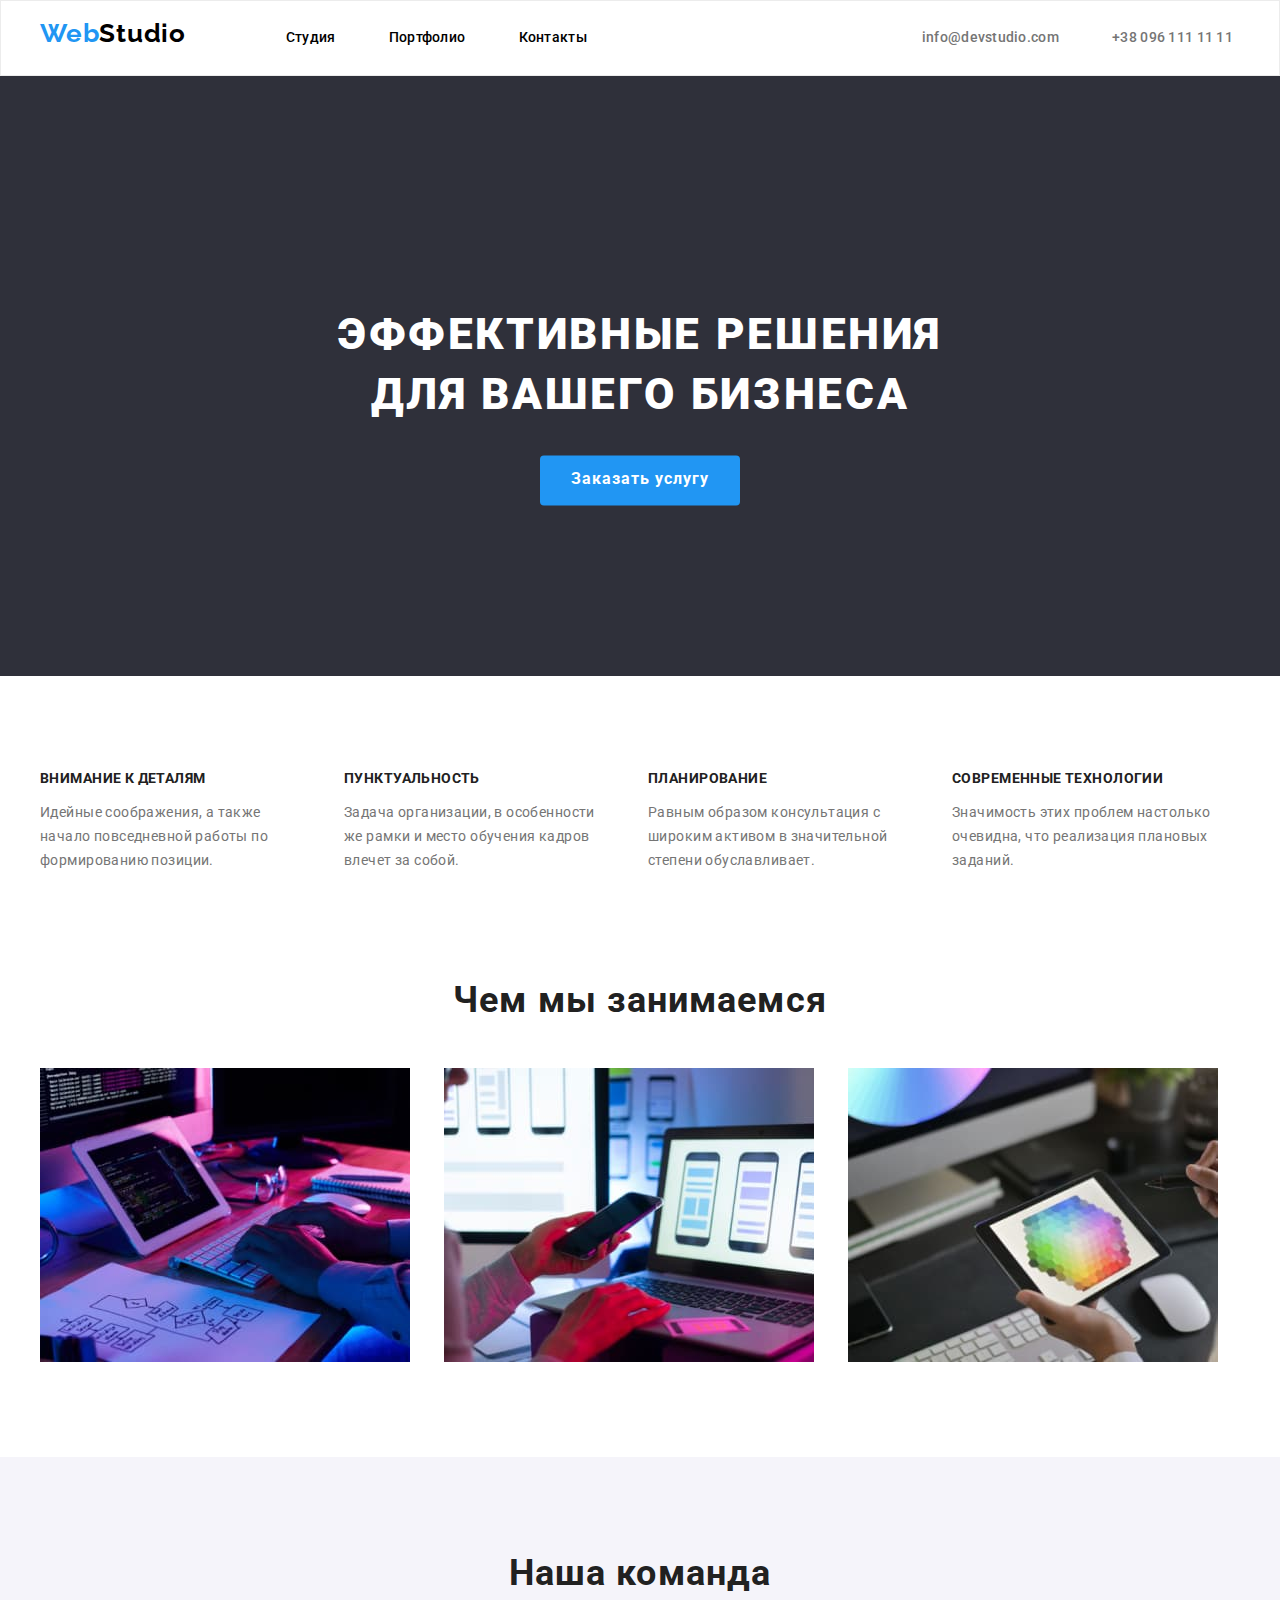
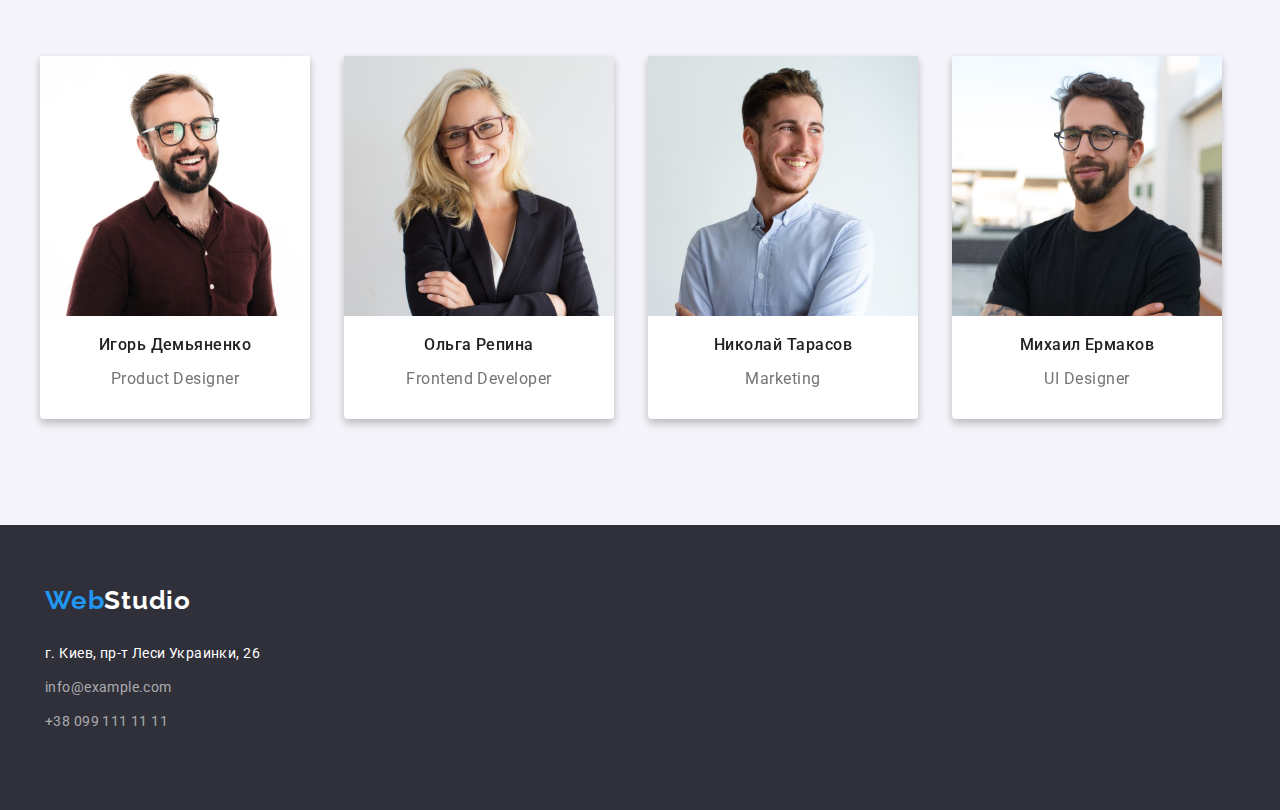
==== index.html @ 19eaef05 "Сторінки Головна і Портфоліо" ====
<!DOCTYPE html>
<html lang="ru">
<head>
    <meta charset="UTF-8">
    <meta http-equiv="X-UA-Compatible" content="IE=edge">
    <meta name="viewport" content="width=device-width, initial-scale=1.0">
    <title>WebStudio</title>
    <link rel="stylesheet" href="./css/styles.css">
    <link rel="preconnect" href="https://fonts.googleapis.com">
    <link rel="preconnect" href="https://fonts.gstatic.com" crossorigin>
    <link href="https://fonts.googleapis.com/css2?family=Raleway:wght@700&family=Roboto:wght@400;500;700;900&display=swap" rel="stylesheet">
</head>
<body>
    <header>
        <div class="header-container">
            <nav>
                <a class="logo" href="/">
                    <span class="logo-web">Web</span>Studio
                </a>
    
                <ul class="site-nav list">
                    <li class="header-list-item"><a class="link" href="./index.html">Студия</a></li>
                    <li class="header-list-item"><a class="link" href="./portfolio.html">Портфолио</a></li>
                    <li class="header-list-item"><a class="link" href="/">Контакты</a></li>
                </ul>
            </nav>
    
            <ul class="auth-nav list">
                <li class="header-list-item"><a class="link" href="mailto:info@devstudio.com">info@devstudio.com</a></li>
                <li class="header-list-item"><a class="link" href="tel:380961111111">+38 096 111 11 11</a></li>
            </ul>
        </div>

    </header>

    <main>
        <section class="hero">
            <div class="hero-container">
                <h1 class="hero-title">Эффективные решения для вашего бизнеса</h1>
                <button type="button" class="hero-button">Заказать услугу</button>
            </div>
        </section>

        <section class="benefits-section">
            <div class="container">
                <h2 class="section-title hidden">Преимущества</h2>
                <ul class="list">
                    <li class="list-item">
                        <h3 class="benefit-item">Внимание к деталям</h3>
                        <p class="benefit-text">Идейные соображения, а также начало повседневной работы по формированию позиции.</p>
                    </li>
                    <li class="list-item">
                        <h3 class="benefit-item">Пунктуальность</h3>
                        <p class="benefit-text">Задача организации, в особенности же рамки и место обучения кадров влечет за собой.</p>
                    </li>
                    <li class="list-item">
                        <h3 class="benefit-item">Планирование</h3>
                        <p class="benefit-text">Равным образом консультация с широким активом в значительной степени обуславливает.</p>
                    </li>
                    <li class="list-item">
                        <h3 class="benefit-item">Современные технологии</h3>
                        <p class="benefit-text">Значимость этих проблем настолько очевидна, что реализация плановых заданий.</p>
                    </li>
                </ul>

            </div>
        </section>

        <section class="activity-section">
            <div class="container">
                <h2 class="section-title">Чем мы занимаемся</h2>
    
                <ul class="list">
                    <li class="activity-item"><img src="./images/box_1.jpg" alt="Картинка 1" width="370"></li>
        
                    <li class="activity-item"><img src="./images/box_2.jpg" alt="Картинка 1" width="370"></li>
        
                    <li class="activity-item"><img src="./images/box_3.jpg" alt="Картинка 1" width="370"></li>
                </ul>
                
            </div>


        </section>

        <section class="team-section">
            <div class="container">
                <h2 class="section-title">Наша команда</h2>
    
                <ul class="list">
                    <li class="team-card">
                        <img src="./images/img_1.jpg" alt="Игорь Демьяненко" width="270">
                        <h3 class="team-member">Игорь Демьяненко</h3>
                        <p class="member-profession">Product Designer</p>
                    </li>
                    <li class="team-card">
                        <img src="./images/img_2.jpg" alt="Ольга Репина" width="270">
                        <h3 class="team-member">Ольга Репина</h3>
                        <p class="member-profession">Frontend Developer</p>
                    </li>
                    <li class="team-card">
                        <img src="./images/img_3.jpg" alt="Николай Тарасов" width="270">
                        <h3 class="team-member">Николай Тарасов</h3>
                        <p class="member-profession">Marketing</p>
                    </li>
                    <li class="team-card">
                        <img src="./images/img_4.jpg" alt="Михаил Ермаков" width="270">
                        <h3 class="team-member">Михаил Ермаков</h3>
                        <p class="member-profession">UI Designer</p>
                    </li>
                </ul>
                
            </div>

        </section>
    </main>

    <footer>
        <div class="container">

            <a class="logo" href="/">
                <span class="logo-web">Web</span>Studio
            </a>
    
            <address>
                <ul class="list">
                    <li class="address-item">г. Киев, пр-т Леси Украинки, 26</li>
                    <li class="address-item"><a class="link" href="mailto:info@example.com">info@example.com</a></li>
                    <li class="address-item"><a class="link" href="tel:380991111111">+38 099 111 11 11</a></li>
                </ul>
            </address>

        </div>
    </footer>
</body>
</html>
---- css/styles.css ----
body {
    font-family: 'Roboto', sans-serif;
    color: #212121;
    /* display: block; */
    margin: 0;
}

:root {
    --brand-color: #2196F3;
    --basic-text: #000;
    --main-text: #fff;
    --section-text: #212121;
    --additional-text: #757575;
    --team-section-background: #F5F4FA;
    --light-background: #fff;
    --dark-background: #2F303A;
    --address-link: rgba(255, 255, 255, 0.6);
    --header-border: #ECECEC;
    --font-weight-bold: bold;
    --additional-text-size: ;
}

/* header */

header {
    border: 1px var(--header-border);
    border-style: solid;
}

.header-container {
    width: 1200px;
    margin: 0 auto;
    padding: 15px;
}

nav {
    display: inline;
}

.logo {
    font-family: Raleway;
    font-weight: var(--font-weight-bold);
    font-size: 26px;
    line-height: 1.19;
    letter-spacing: 0.03em;
    color: var(--basic-text);
    text-decoration: none;
}

.logo-web {
    color: var(--brand-color);
}

.site-nav {
    margin-left: 43px;
    display: inline;
    font-weight: 500;
    font-size: 14px;
    line-height: 1.14;
    letter-spacing: 0.02em;
    color: var(--section-text);
}

.auth-nav {
    margin-left: 331px;
    font-weight: 500;
    font-size: 14px;
    line-height: 1.14;
    letter-spacing: 0.02em;
    display: inline;
}

.auth-nav .link {
    color: var(--additional-text);
}

.list {
    list-style: none;
    padding: 0;
    display: inline-block;
    font-style: normal;
}

.header-list-item {
    display: inline;
    margin-left: 50px;
}

.auth-nav > .header-list-item:first-child {
    margin-left: 0;
}

.link {
    color: var(--basic-text);
    text-decoration: none;
}

.link:hover, 
.link:focus {
    color: var(--brand-color);
    text-decoration: none;
}

/* header end */


/* hero section */

.hero {
    width: 100%;
    height: 600px;
    background-color: var(--dark-background);
    display: inline-block;
}

.hero-container {
    width: 700px;
    position: relative;
    top: 50%;
    left: 50%;
    margin-right: -50%;
    transform: translate(-50%, -50%);
    text-align: center;
}

.hero-title {
    font-weight: 900;
    font-size: 44px;
    line-height: 1.36;
    /* or 136% */
    text-align: center;
    letter-spacing: 0.06em;
    text-transform: uppercase;
    color: var(--main-text);
}

.hero-button {
    font-family: inherit;
    background-color: var(--brand-color);
    color: var(--main-text);
    width: 200px;
    height: 50px;
    font-weight: var(--font-weight-bold);
    font-size: 16px;
    line-height: 1.8;
    letter-spacing: 0.06em;
    border: none;
    border-radius: 4px;
    cursor: pointer;
}

.hero-button:hover,
.hero-button:focus {
    background-color: var(--light-background);
    color: var(--brand-color);
}

/* hero section end */


/* benefits */

.section-title {
    font-weight: var(--font-weight-bold);
    font-size: 36px;
    line-height: 1.2;
    text-align: center;
    letter-spacing: 0.03em;

    color: var(--section-text);
}

.hidden {
    display: none;
    font-size: 1px;
}

.container {
    width: 1200px;
    margin: 0 auto;
    padding: 15px;
}

.center {
    text-align: center;
}

.benefits-section {
    padding-top: 50px;
    margin: 0;
}

.list-item {
    display: inline-block;
    margin-left: 30px;
    width: 270px;
}

.list-item:first-child {
    margin-left: 0;
}

.benefit-item {
    display: block;
    font-weight: var(--font-weight-bold);
    font-size: 14px;
    line-height: 1.14;
    letter-spacing: 0.03em;
    text-transform: uppercase;
    color: var(--section-text);
}

.benefit-text {
    display: inline;
    font-size: 14px;
    line-height: 1.71;
    letter-spacing: 0.03em;
    color: var(--additional-text);
}

/* benefits end */


/* activity */

.activity-section {
    padding: 30px 0 60px 0;
}

.activity-item {
    display: inline-block;
    margin-left: 30px;
    width: 370px;
}

.activity-item:first-child {
    margin-left: 0;
}

/* activity end */


/* team section */

.team-section {
    background-color: var(--team-section-background);
    padding: 50px 0 60px 0;
}

.team-card {
    display: inline-block;
    margin: 15px;
    width: 270px;
    background-color: var(--light-background);
    border-radius: 4px;
    filter: drop-shadow(0px 4px 4px rgba(0, 0, 0, 0.25));
}

.team-card:first-child {
    margin-left: 0;
}

.team-member {
    font-weight: 500;
    font-size: 16px;
    line-height: 1.18;
    text-align: center;
    letter-spacing: 0.03em;
    color: var(--section-text);
}

.member-profession {
    font-size: 16px;
    line-height: 1.18;
    text-align: center;
    letter-spacing: 0.03em;
    color: var(--additional-text);
    margin-bottom: 30px;
}

/* team section end */


/* footer  */

footer {
    background-color: var(--dark-background);
    padding: 45px 30px;
}

footer .logo {
    color: var(--main-text);
}

.address-item {
    font-size: 14px;
    line-height: 1.71;
    letter-spacing: 0.03em;
    color: var(--main-text);
    padding-top: 10px;
}

.address-item .link {
    color: var(--address-link);
}

.address-item .link:hover, 
.address-item .link:focus {
    color: var(--brand-color);
    text-decoration: none;
}

/* footer end  */

/* portfolio page  */

.portfolio-button {
    font-family: inherit;
    background-color: var(--team-section-background);
    color: var(--section-text);
    font-weight: var(--font-weight-bold);
    font-size: 16px;
    line-height: 1.8;
    letter-spacing: 0.06em;
    padding: 6px 22px;
    border: none;
    border-radius: 4px;
    cursor: pointer;
}

.portfolio-button:hover,
.portfolio-button:focus {
    background-color: var(--brand-color);
    color: var(--main-text);
}

.filter-list {
    margin: 30px 0;
    padding: 0;
}

.filter {
    display: inline;
    text-align: center;
    margin: 4px;
}

.portfolio-container {
    width: 1200px;
    margin: 0 auto 147px auto;
    text-align: center;
}

.portfolio-card {
    display: inline-block;
    margin: 10px;
    width: 370px;
    height: 404px;
    background-color: var(--light-background);
    border: 1px solid #EEEEEE;
    border-style: solid;
    border-radius: 4px;
}

.portfolio-title {
    margin: 20px 24px 0 24px;
    font-weight: var(--font-weight-bold);
    font-size: 18px;
    line-height: 2;
    letter-spacing: 0.06em;
    color: var(--section-text);
}

.portfolio-short {
    margin: 0 24px;
    font-size: 16px;
    line-height: 1.87;
    letter-spacing: 0.03em;
    color: var(--additional-text);
}

/* portfolio end */
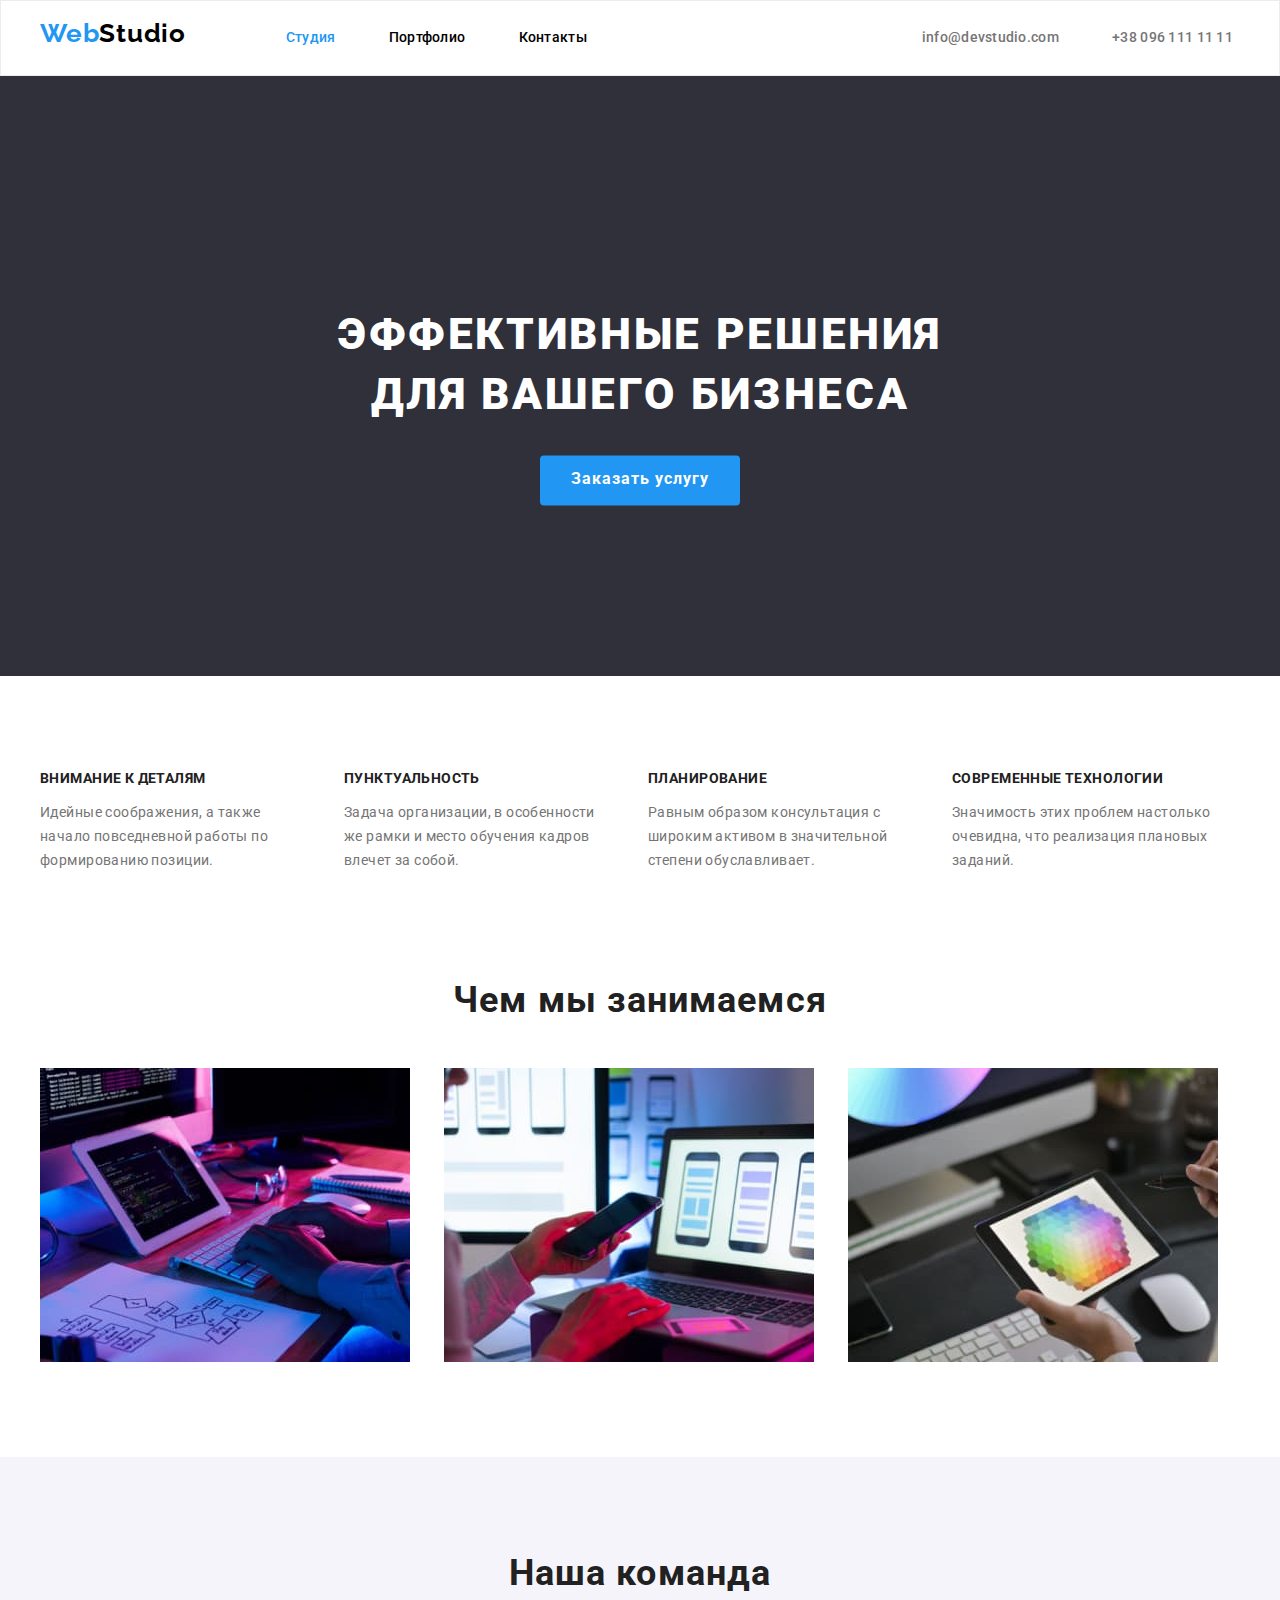
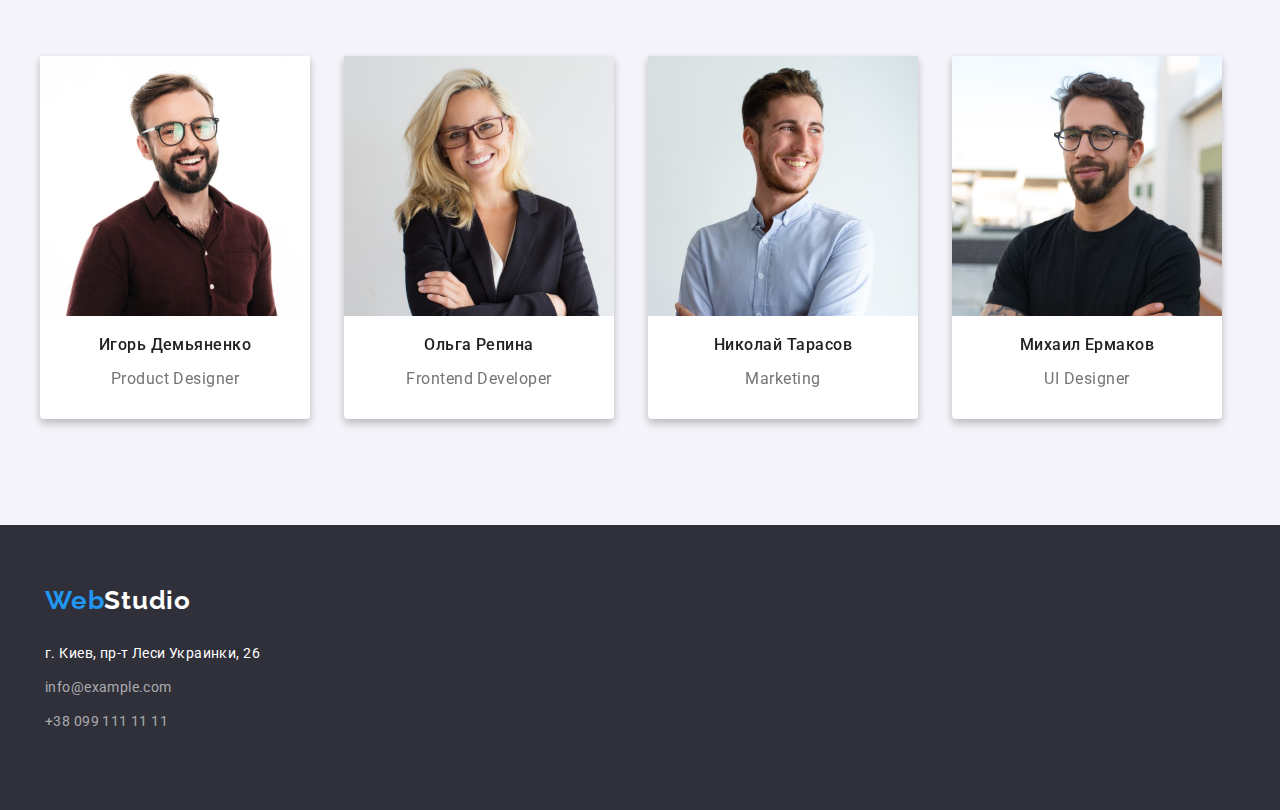
==== commit 7e35af50: "Додає стиль current для посилань" ====
--- a/index.html
+++ b/index.html
@@ -14,14 +14,14 @@
     <header>
         <div class="header-container">
             <nav>
-                <a class="logo" href="/">
+                <a class="logo" href="#">
                     <span class="logo-web">Web</span>Studio
                 </a>
     
                 <ul class="site-nav list">
-                    <li class="header-list-item"><a class="link" href="./index.html">Студия</a></li>
+                    <li class="header-list-item"><a class="link current" href="./index.html">Студия</a></li>
                     <li class="header-list-item"><a class="link" href="./portfolio.html">Портфолио</a></li>
-                    <li class="header-list-item"><a class="link" href="/">Контакты</a></li>
+                    <li class="header-list-item"><a class="link" href="#">Контакты</a></li>
                 </ul>
             </nav>
     
@@ -118,7 +118,7 @@
     <footer>
         <div class="container">
 
-            <a class="logo" href="/">
+            <a class="logo" href="#">
                 <span class="logo-web">Web</span>Studio
             </a>
     
--- a/css/styles.css
+++ b/css/styles.css
@@ -101,6 +101,10 @@
     text-decoration: none;
 }
 
+.current {
+    color: var(--brand-color);
+}
+
 /* header end */
 
 
@@ -379,4 +383,8 @@
     color: var(--additional-text);
 }
 
+.card-link {
+    text-decoration: none;
+}
+
 /* portfolio end */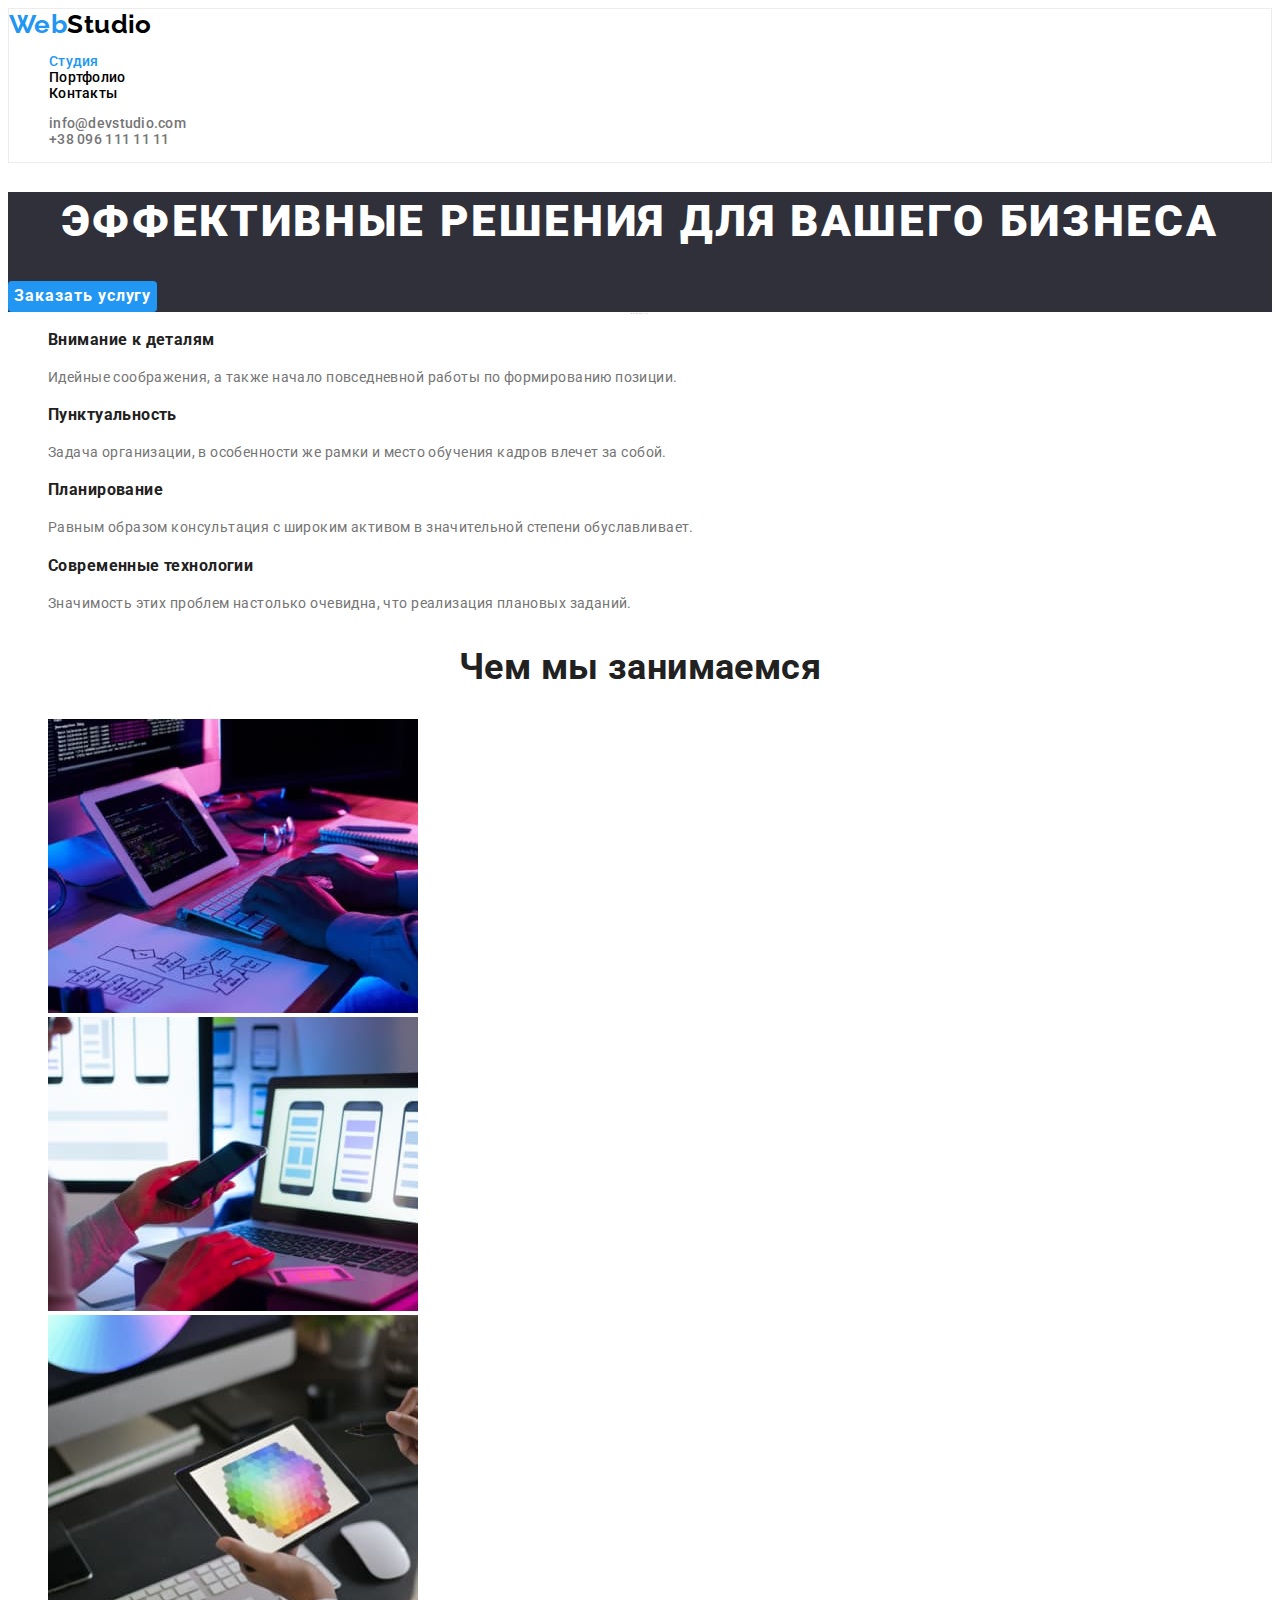
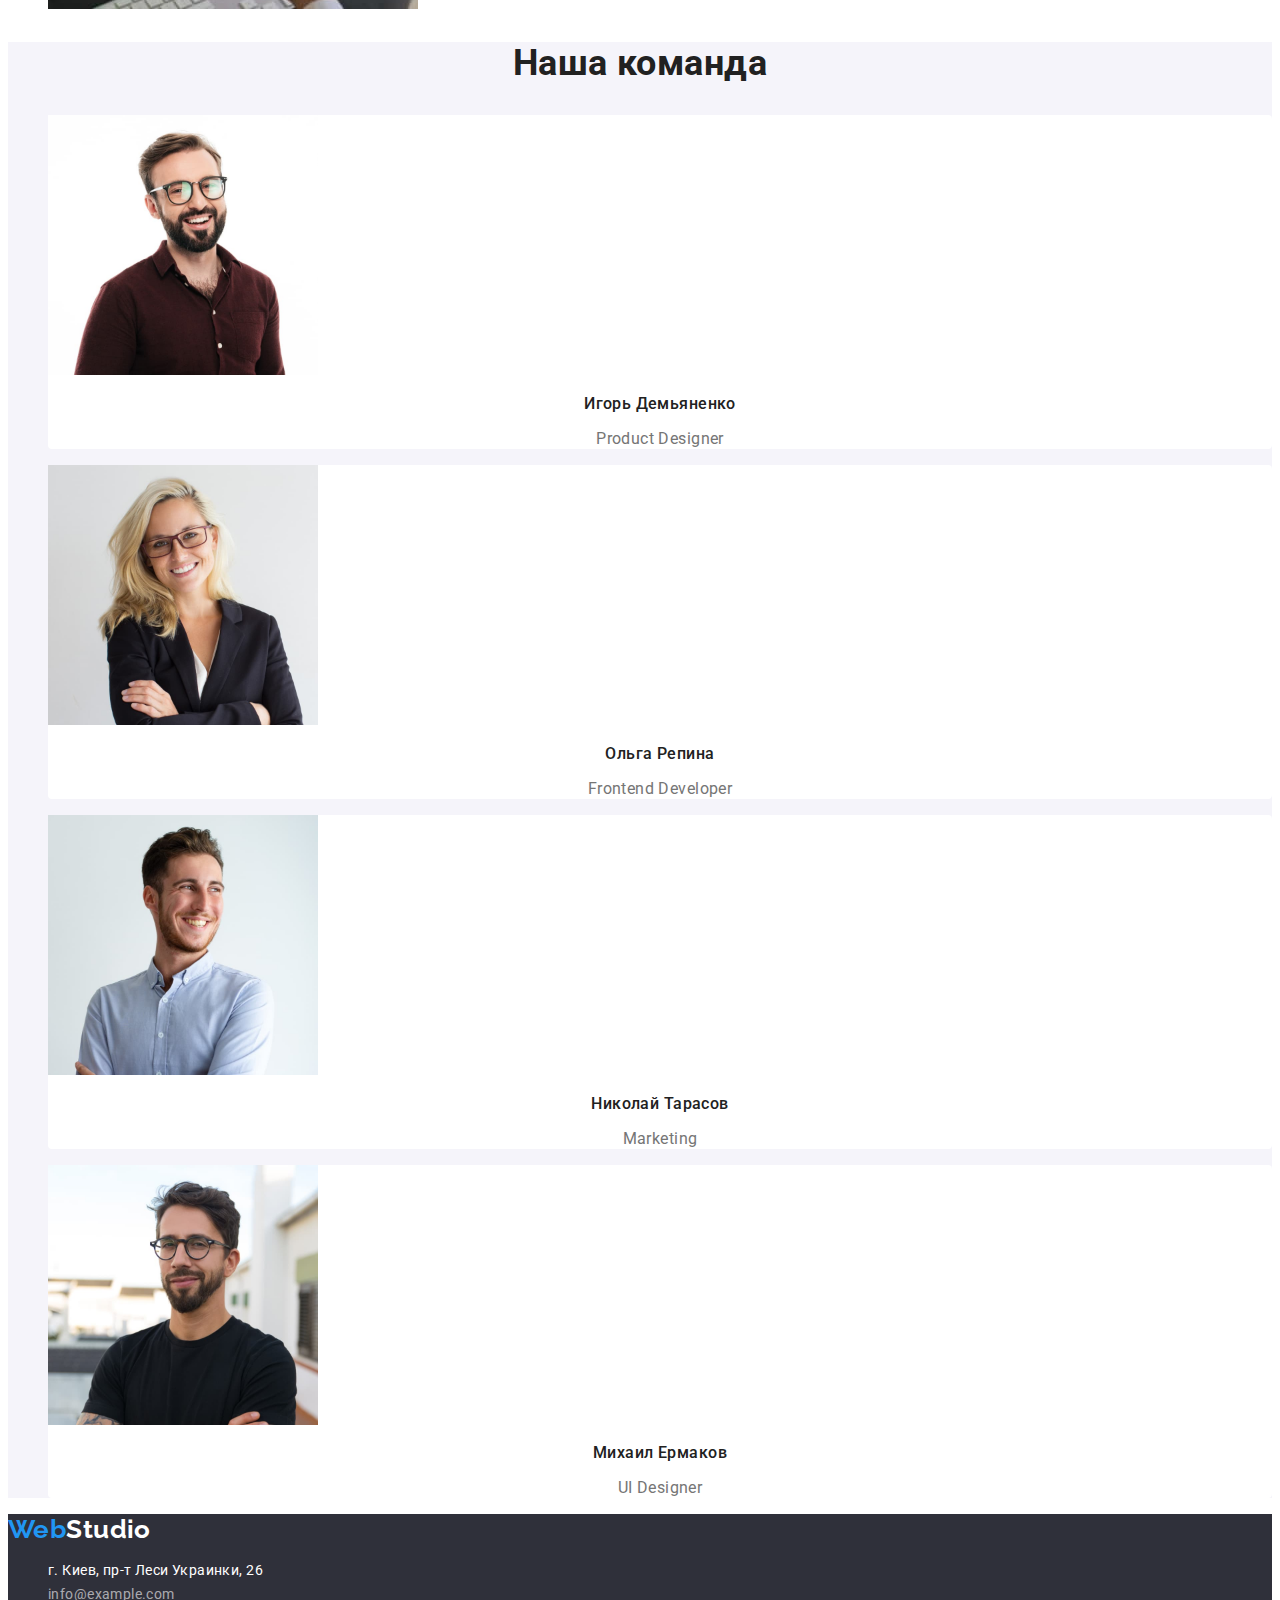
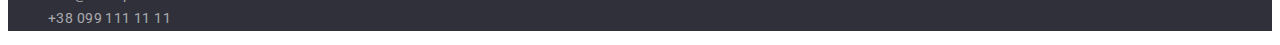
==== commit 6a6399b4: "видаляє зайві стилі" ====
--- a/index.html
+++ b/index.html
@@ -5,132 +5,121 @@
     <meta http-equiv="X-UA-Compatible" content="IE=edge">
     <meta name="viewport" content="width=device-width, initial-scale=1.0">
     <title>WebStudio</title>
-    <link rel="stylesheet" href="./css/styles.css">
     <link rel="preconnect" href="https://fonts.googleapis.com">
     <link rel="preconnect" href="https://fonts.gstatic.com" crossorigin>
     <link href="https://fonts.googleapis.com/css2?family=Raleway:wght@700&family=Roboto:wght@400;500;700;900&display=swap" rel="stylesheet">
+    <link rel="stylesheet" href="./css/styles.css">
 </head>
 <body>
-    <header>
-        <div class="header-container">
-            <nav>
-                <a class="logo" href="#">
-                    <span class="logo-web">Web</span>Studio
-                </a>
-    
-                <ul class="site-nav list">
-                    <li class="header-list-item"><a class="link current" href="./index.html">Студия</a></li>
-                    <li class="header-list-item"><a class="link" href="./portfolio.html">Портфолио</a></li>
-                    <li class="header-list-item"><a class="link" href="#">Контакты</a></li>
-                </ul>
-            </nav>
-    
-            <ul class="auth-nav list">
-                <li class="header-list-item"><a class="link" href="mailto:info@devstudio.com">info@devstudio.com</a></li>
-                <li class="header-list-item"><a class="link" href="tel:380961111111">+38 096 111 11 11</a></li>
+    <header class="header">
+
+        <nav>
+            <a class="logo" href="#">
+                <span class="logo-web">Web</span>Studio
+            </a>
+
+            <ul class="site-nav list">
+                <li><a class="link current" href="./index.html">Студия</a></li>
+                <li><a class="link" href="./portfolio.html">Портфолио</a></li>
+                <li><a class="link" href="#">Контакты</a></li>
             </ul>
-        </div>
+        </nav>
 
+        <ul class="auth-nav list">
+            <li><a class="link" href="mailto:info@devstudio.com">info@devstudio.com</a></li>
+            <li><a class="link" href="tel:380961111111">+38 096 111 11 11</a></li>
+        </ul>
+        
     </header>
 
     <main>
         <section class="hero">
-            <div class="hero-container">
-                <h1 class="hero-title">Эффективные решения для вашего бизнеса</h1>
-                <button type="button" class="hero-button">Заказать услугу</button>
-            </div>
+            <h1 class="hero-title">Эффективные решения для вашего бизнеса</h1>
+            <button type="button" class="hero-button">Заказать услугу</button>
         </section>
 
-        <section class="benefits-section">
-            <div class="container">
-                <h2 class="section-title hidden">Преимущества</h2>
-                <ul class="list">
-                    <li class="list-item">
-                        <h3 class="benefit-item">Внимание к деталям</h3>
-                        <p class="benefit-text">Идейные соображения, а также начало повседневной работы по формированию позиции.</p>
-                    </li>
-                    <li class="list-item">
-                        <h3 class="benefit-item">Пунктуальность</h3>
-                        <p class="benefit-text">Задача организации, в особенности же рамки и место обучения кадров влечет за собой.</p>
-                    </li>
-                    <li class="list-item">
-                        <h3 class="benefit-item">Планирование</h3>
-                        <p class="benefit-text">Равным образом консультация с широким активом в значительной степени обуславливает.</p>
-                    </li>
-                    <li class="list-item">
-                        <h3 class="benefit-item">Современные технологии</h3>
-                        <p class="benefit-text">Значимость этих проблем настолько очевидна, что реализация плановых заданий.</p>
-                    </li>
-                </ul>
-
-            </div>
-        </section>
-
-        <section class="activity-section">
-            <div class="container">
-                <h2 class="section-title">Чем мы занимаемся</h2>
-    
-                <ul class="list">
-                    <li class="activity-item"><img src="./images/box_1.jpg" alt="Картинка 1" width="370"></li>
-        
-                    <li class="activity-item"><img src="./images/box_2.jpg" alt="Картинка 1" width="370"></li>
-        
-                    <li class="activity-item"><img src="./images/box_3.jpg" alt="Картинка 1" width="370"></li>
-                </ul>
-                
-            </div>
-
+        <section>
+            
+            <h2 class="section-title hidden">Преимущества</h2>
+            <ul class="list">
+                <li>
+                    <h3>Внимание к деталям</h3>
+                    <p class="benefit-text">Идейные соображения, а также начало повседневной работы по формированию позиции.</p>
+                </li>
+                <li>
+                    <h3>Пунктуальность</h3>
+                    <p class="benefit-text">Задача организации, в особенности же рамки и место обучения кадров влечет за собой.</p>
+                </li>
+                <li>
+                    <h3>Планирование</h3>
+                    <p class="benefit-text">Равным образом консультация с широким активом в значительной степени обуславливает.</p>
+                </li>
+                <li>
+                    <h3>Современные технологии</h3>
+                    <p class="benefit-text">Значимость этих проблем настолько очевидна, что реализация плановых заданий.</p>
+                </li>
+            </ul>
 
         </section>
 
+        <section>
+            
+            <h2 class="section-title">Чем мы занимаемся</h2>
+
+            <ul class="list">
+                <li><img src="./images/box_1.jpg" alt="Картинка 1" width="370"></li>
+    
+                <li><img src="./images/box_2.jpg" alt="Картинка 1" width="370"></li>
+    
+                <li><img src="./images/box_3.jpg" alt="Картинка 1" width="370"></li>
+            </ul>
+                
+        </section>
+
         <section class="team-section">
-            <div class="container">
-                <h2 class="section-title">Наша команда</h2>
-    
-                <ul class="list">
-                    <li class="team-card">
-                        <img src="./images/img_1.jpg" alt="Игорь Демьяненко" width="270">
-                        <h3 class="team-member">Игорь Демьяненко</h3>
-                        <p class="member-profession">Product Designer</p>
-                    </li>
-                    <li class="team-card">
-                        <img src="./images/img_2.jpg" alt="Ольга Репина" width="270">
-                        <h3 class="team-member">Ольга Репина</h3>
-                        <p class="member-profession">Frontend Developer</p>
-                    </li>
-                    <li class="team-card">
-                        <img src="./images/img_3.jpg" alt="Николай Тарасов" width="270">
-                        <h3 class="team-member">Николай Тарасов</h3>
-                        <p class="member-profession">Marketing</p>
-                    </li>
-                    <li class="team-card">
-                        <img src="./images/img_4.jpg" alt="Михаил Ермаков" width="270">
-                        <h3 class="team-member">Михаил Ермаков</h3>
-                        <p class="member-profession">UI Designer</p>
-                    </li>
-                </ul>
-                
-            </div>
+            
+            <h2 class="section-title">Наша команда</h2>
+
+            <ul class="list">
+                <li class="team-card">
+                    <img src="./images/img_1.jpg" alt="Игорь Демьяненко" width="270">
+                    <h3 class="team-member">Игорь Демьяненко</h3>
+                    <p class="member-profession">Product Designer</p>
+                </li>
+                <li class="team-card">
+                    <img src="./images/img_2.jpg" alt="Ольга Репина" width="270">
+                    <h3 class="team-member">Ольга Репина</h3>
+                    <p class="member-profession">Frontend Developer</p>
+                </li>
+                <li class="team-card">
+                    <img src="./images/img_3.jpg" alt="Николай Тарасов" width="270">
+                    <h3 class="team-member">Николай Тарасов</h3>
+                    <p class="member-profession">Marketing</p>
+                </li>
+                <li class="team-card">
+                    <img src="./images/img_4.jpg" alt="Михаил Ермаков" width="270">
+                    <h3 class="team-member">Михаил Ермаков</h3>
+                    <p class="member-profession">UI Designer</p>
+                </li>
+            </ul>
 
         </section>
     </main>
 
     <footer>
-        <div class="container">
+        
+        <a class="logo" href="#">
+            <span class="logo-web">Web</span>Studio
+        </a>
 
-            <a class="logo" href="#">
-                <span class="logo-web">Web</span>Studio
-            </a>
-    
-            <address>
-                <ul class="list">
-                    <li class="address-item">г. Киев, пр-т Леси Украинки, 26</li>
-                    <li class="address-item"><a class="link" href="mailto:info@example.com">info@example.com</a></li>
-                    <li class="address-item"><a class="link" href="tel:380991111111">+38 099 111 11 11</a></li>
-                </ul>
-            </address>
+        <address>
+            <ul class="list">
+                <li class="address-item">г. Киев, пр-т Леси Украинки, 26</li>
+                <li class="address-item"><a class="link" href="mailto:info@example.com">info@example.com</a></li>
+                <li class="address-item"><a class="link" href="tel:380991111111">+38 099 111 11 11</a></li>
+            </ul>
+        </address>
 
-        </div>
     </footer>
 </body>
 </html>--- a/css/styles.css
+++ b/css/styles.css
@@ -1,10 +1,3 @@
-body {
-    font-family: 'Roboto', sans-serif;
-    color: #212121;
-    /* display: block; */
-    margin: 0;
-}
-
 :root {
     --brand-color: #2196F3;
     --basic-text: #000;
@@ -17,32 +10,28 @@
     --address-link: rgba(255, 255, 255, 0.6);
     --header-border: #ECECEC;
     --font-weight-bold: bold;
-    --additional-text-size: ;
+}
+
+body {
+    font-family: 'Roboto', sans-serif;
+    color: var(--section-text);
+    letter-spacing: 0.03em;
+    line-height: 1.14;
+    font-size: 14px;
 }
 
 /* header */
 
-header {
+.header {
     border: 1px var(--header-border);
     border-style: solid;
 }
 
-.header-container {
-    width: 1200px;
-    margin: 0 auto;
-    padding: 15px;
-}
-
-nav {
-    display: inline;
-}
-
 .logo {
     font-family: Raleway;
     font-weight: var(--font-weight-bold);
     font-size: 26px;
     line-height: 1.19;
-    letter-spacing: 0.03em;
     color: var(--basic-text);
     text-decoration: none;
 }
@@ -52,22 +41,14 @@
 }
 
 .site-nav {
-    margin-left: 43px;
-    display: inline;
-    font-weight: 500;
-    font-size: 14px;
-    line-height: 1.14;
+    font-weight: 500;
     letter-spacing: 0.02em;
     color: var(--section-text);
 }
 
 .auth-nav {
-    margin-left: 331px;
-    font-weight: 500;
-    font-size: 14px;
-    line-height: 1.14;
+    font-weight: 500;
     letter-spacing: 0.02em;
-    display: inline;
 }
 
 .auth-nav .link {
@@ -76,18 +57,7 @@
 
 .list {
     list-style: none;
-    padding: 0;
-    display: inline-block;
     font-style: normal;
-}
-
-.header-list-item {
-    display: inline;
-    margin-left: 50px;
-}
-
-.auth-nav > .header-list-item:first-child {
-    margin-left: 0;
 }
 
 .link {
@@ -111,20 +81,7 @@
 /* hero section */
 
 .hero {
-    width: 100%;
-    height: 600px;
     background-color: var(--dark-background);
-    display: inline-block;
-}
-
-.hero-container {
-    width: 700px;
-    position: relative;
-    top: 50%;
-    left: 50%;
-    margin-right: -50%;
-    transform: translate(-50%, -50%);
-    text-align: center;
 }
 
 .hero-title {
@@ -142,8 +99,6 @@
     font-family: inherit;
     background-color: var(--brand-color);
     color: var(--main-text);
-    width: 200px;
-    height: 50px;
     font-weight: var(--font-weight-bold);
     font-size: 16px;
     line-height: 1.8;
@@ -169,99 +124,36 @@
     font-size: 36px;
     line-height: 1.2;
     text-align: center;
-    letter-spacing: 0.03em;
-
     color: var(--section-text);
 }
 
 .hidden {
-    display: none;
     font-size: 1px;
 }
 
-.container {
-    width: 1200px;
-    margin: 0 auto;
-    padding: 15px;
-}
-
-.center {
-    text-align: center;
-}
-
-.benefits-section {
-    padding-top: 50px;
-    margin: 0;
-}
-
-.list-item {
-    display: inline-block;
-    margin-left: 30px;
-    width: 270px;
-}
-
-.list-item:first-child {
-    margin-left: 0;
-}
-
 .benefit-item {
-    display: block;
-    font-weight: var(--font-weight-bold);
-    font-size: 14px;
-    line-height: 1.14;
-    letter-spacing: 0.03em;
+    font-weight: var(--font-weight-bold);
     text-transform: uppercase;
     color: var(--section-text);
 }
 
 .benefit-text {
-    display: inline;
-    font-size: 14px;
     line-height: 1.71;
-    letter-spacing: 0.03em;
     color: var(--additional-text);
 }
 
 /* benefits end */
-
-
-/* activity */
-
-.activity-section {
-    padding: 30px 0 60px 0;
-}
-
-.activity-item {
-    display: inline-block;
-    margin-left: 30px;
-    width: 370px;
-}
-
-.activity-item:first-child {
-    margin-left: 0;
-}
-
-/* activity end */
 
 
 /* team section */
 
 .team-section {
     background-color: var(--team-section-background);
-    padding: 50px 0 60px 0;
 }
 
 .team-card {
-    display: inline-block;
-    margin: 15px;
-    width: 270px;
     background-color: var(--light-background);
     border-radius: 4px;
-    filter: drop-shadow(0px 4px 4px rgba(0, 0, 0, 0.25));
-}
-
-.team-card:first-child {
-    margin-left: 0;
 }
 
 .team-member {
@@ -269,7 +161,6 @@
     font-size: 16px;
     line-height: 1.18;
     text-align: center;
-    letter-spacing: 0.03em;
     color: var(--section-text);
 }
 
@@ -277,9 +168,7 @@
     font-size: 16px;
     line-height: 1.18;
     text-align: center;
-    letter-spacing: 0.03em;
-    color: var(--additional-text);
-    margin-bottom: 30px;
+    color: var(--additional-text);
 }
 
 /* team section end */
@@ -289,7 +178,6 @@
 
 footer {
     background-color: var(--dark-background);
-    padding: 45px 30px;
 }
 
 footer .logo {
@@ -297,11 +185,8 @@
 }
 
 .address-item {
-    font-size: 14px;
     line-height: 1.71;
-    letter-spacing: 0.03em;
-    color: var(--main-text);
-    padding-top: 10px;
+    color: var(--main-text);
 }
 
 .address-item .link {
@@ -322,11 +207,10 @@
     font-family: inherit;
     background-color: var(--team-section-background);
     color: var(--section-text);
-    font-weight: var(--font-weight-bold);
-    font-size: 16px;
-    line-height: 1.8;
-    letter-spacing: 0.06em;
-    padding: 6px 22px;
+    font-weight: 500;
+    font-size: 16px;
+    line-height: 1.6;
+    letter-spacing: 0.06em;
     border: none;
     border-radius: 4px;
     cursor: pointer;
@@ -338,28 +222,11 @@
     color: var(--main-text);
 }
 
-.filter-list {
-    margin: 30px 0;
-    padding: 0;
-}
-
 .filter {
-    display: inline;
-    text-align: center;
-    margin: 4px;
-}
-
-.portfolio-container {
-    width: 1200px;
-    margin: 0 auto 147px auto;
     text-align: center;
 }
 
 .portfolio-card {
-    display: inline-block;
-    margin: 10px;
-    width: 370px;
-    height: 404px;
     background-color: var(--light-background);
     border: 1px solid #EEEEEE;
     border-style: solid;
@@ -367,7 +234,6 @@
 }
 
 .portfolio-title {
-    margin: 20px 24px 0 24px;
     font-weight: var(--font-weight-bold);
     font-size: 18px;
     line-height: 2;
@@ -376,10 +242,8 @@
 }
 
 .portfolio-short {
-    margin: 0 24px;
     font-size: 16px;
     line-height: 1.87;
-    letter-spacing: 0.03em;
     color: var(--additional-text);
 }
 
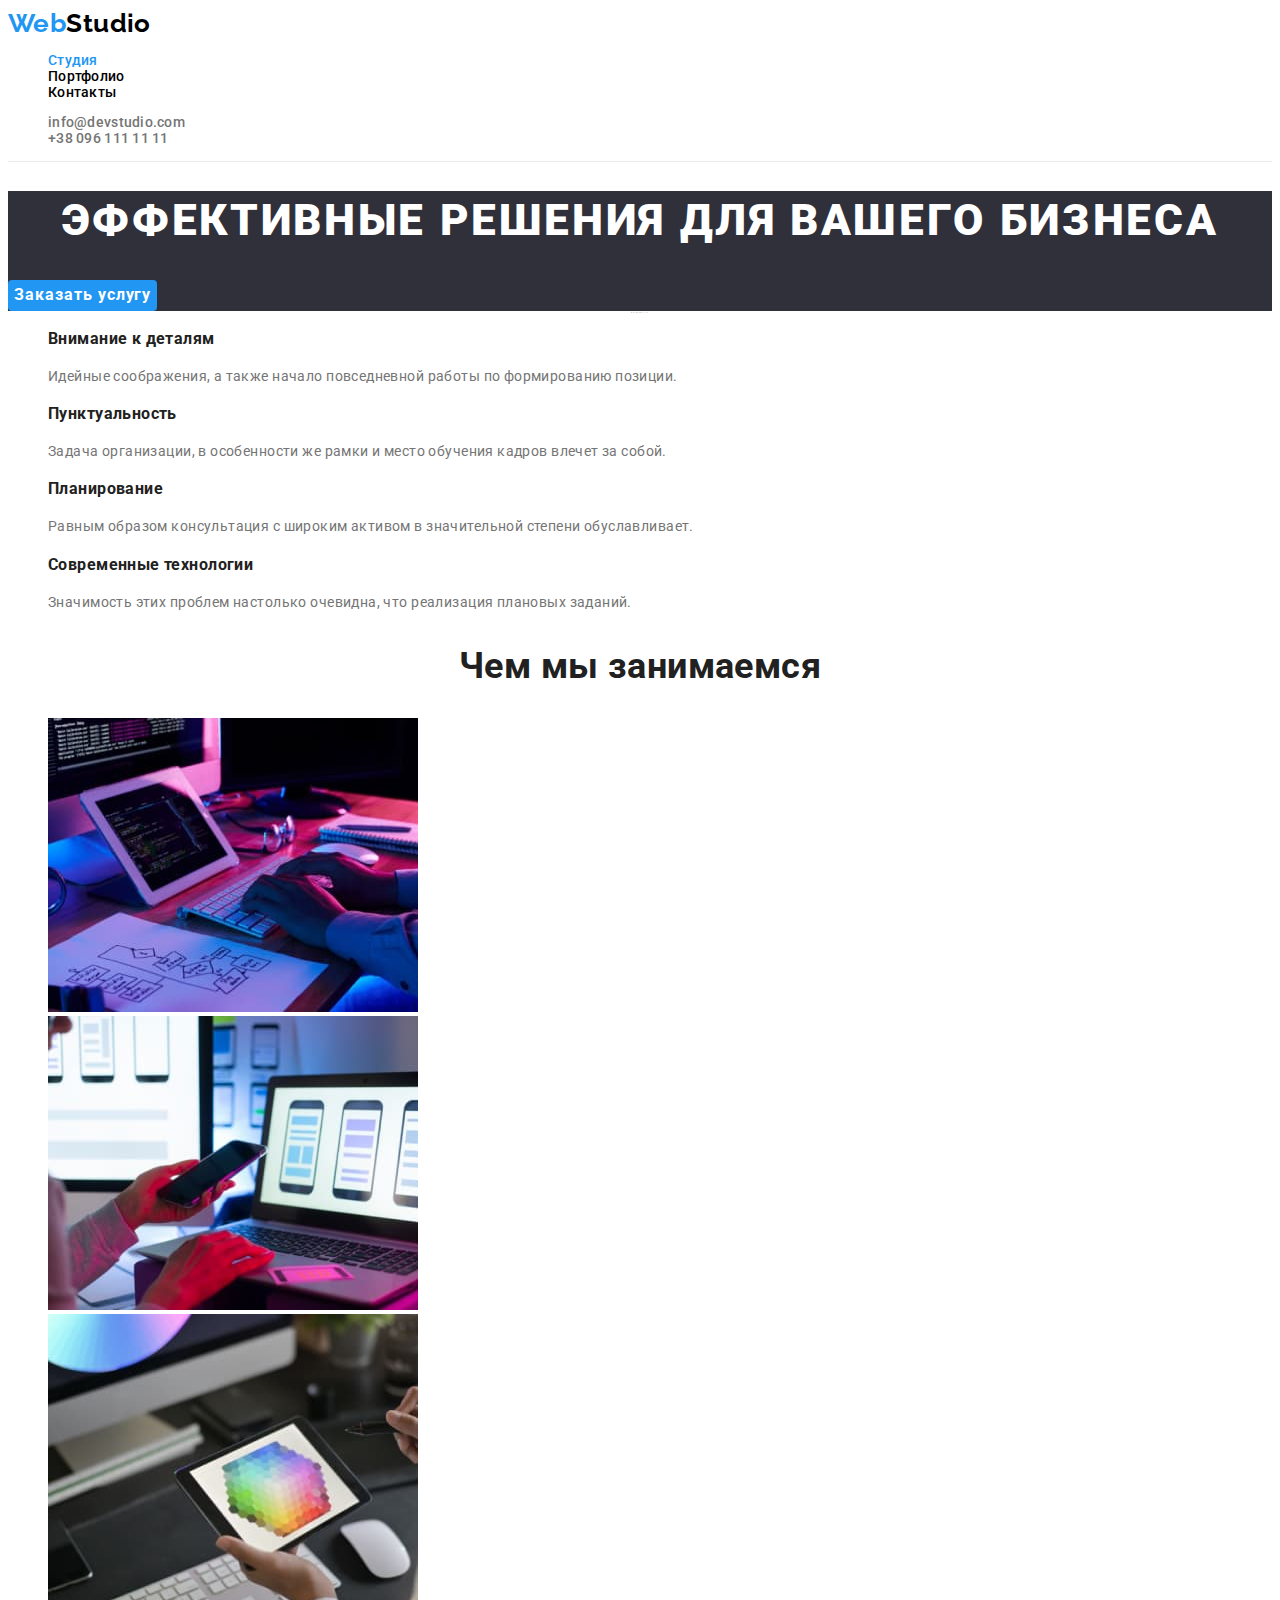
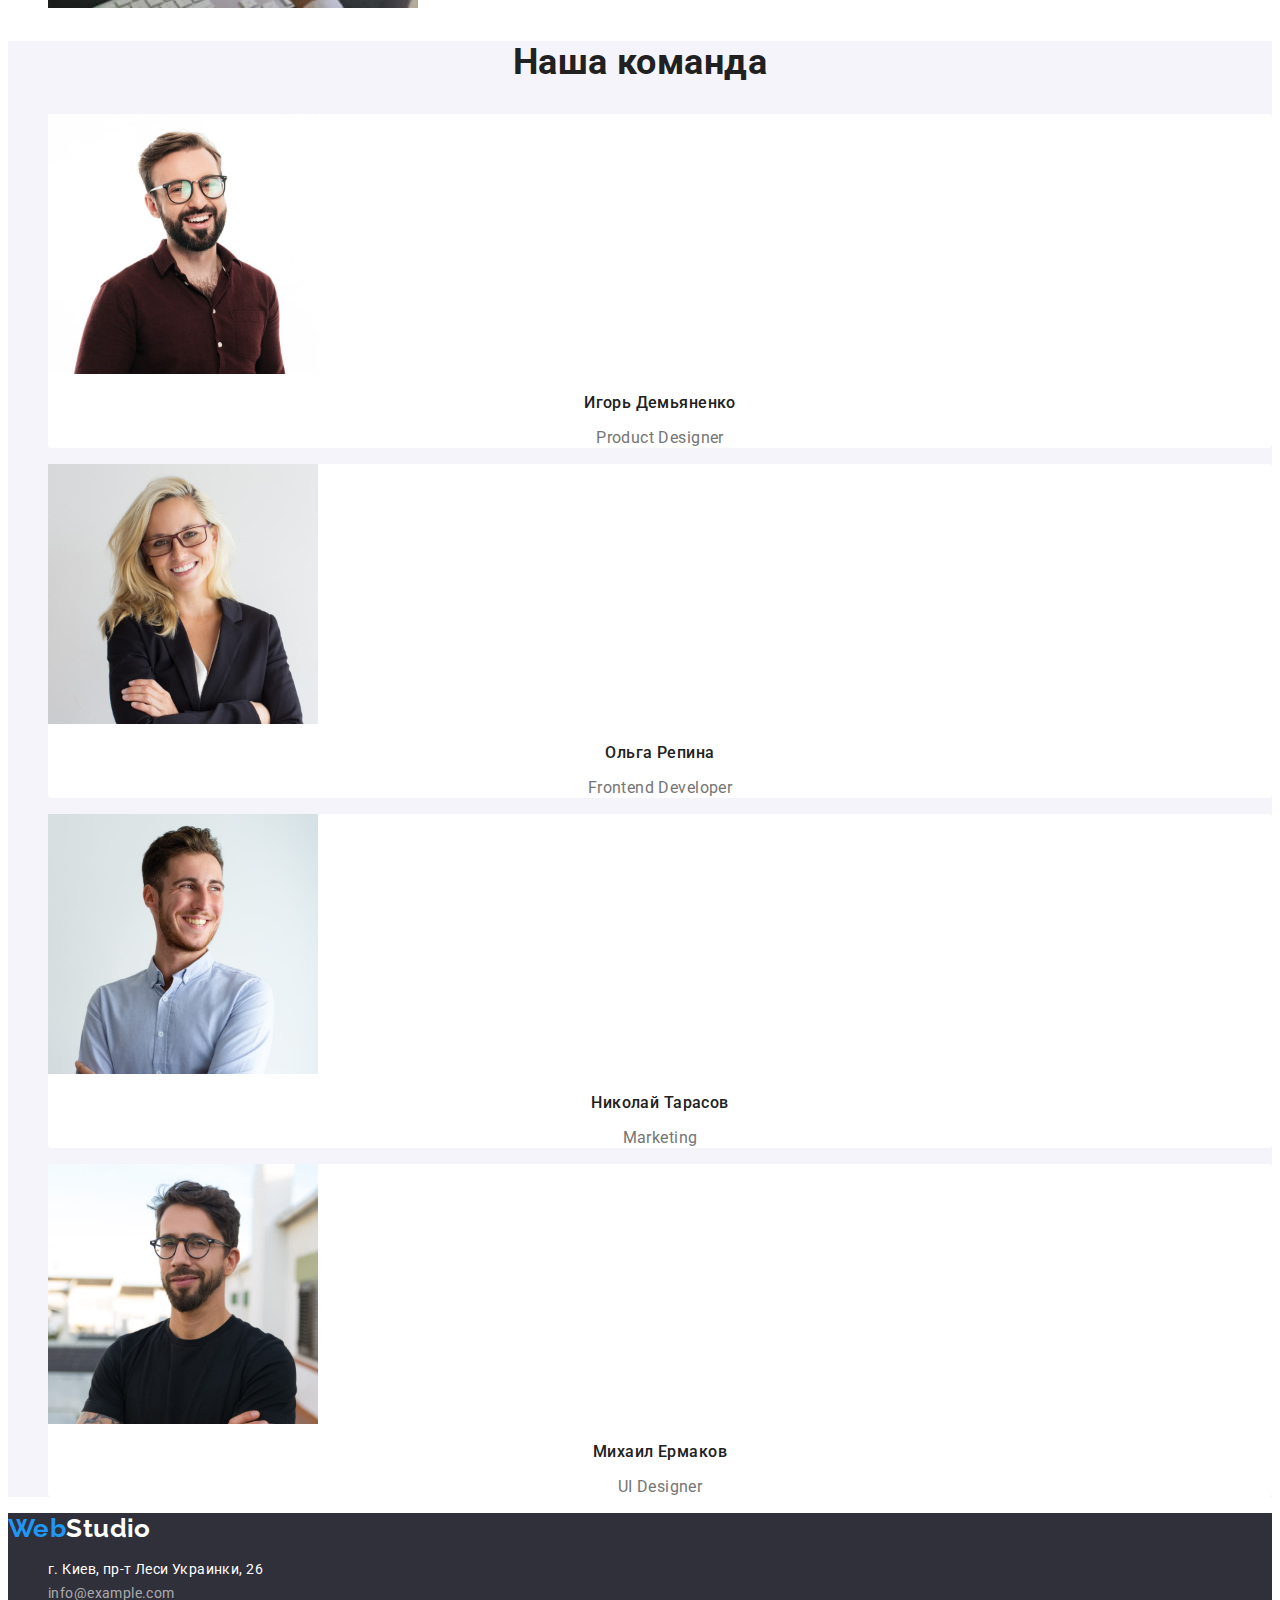
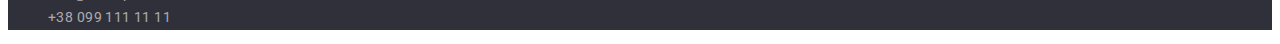
==== commit 4b673ea8: "змінює рамку хедера, селектори класів" ====
--- a/index.html
+++ b/index.html
@@ -26,8 +26,8 @@
         </nav>
 
         <ul class="auth-nav list">
-            <li><a class="link" href="mailto:info@devstudio.com">info@devstudio.com</a></li>
-            <li><a class="link" href="tel:380961111111">+38 096 111 11 11</a></li>
+            <li><a class="auth-nav-link" href="mailto:info@devstudio.com">info@devstudio.com</a></li>
+            <li><a class="auth-nav-link" href="tel:380961111111">+38 096 111 11 11</a></li>
         </ul>
         
     </header>
@@ -115,8 +115,8 @@
         <address>
             <ul class="list">
                 <li class="address-item">г. Киев, пр-т Леси Украинки, 26</li>
-                <li class="address-item"><a class="link" href="mailto:info@example.com">info@example.com</a></li>
-                <li class="address-item"><a class="link" href="tel:380991111111">+38 099 111 11 11</a></li>
+                <li class="address-item"><a class="address-link" href="mailto:info@example.com">info@example.com</a></li>
+                <li class="address-item"><a class="address-link" href="tel:380991111111">+38 099 111 11 11</a></li>
             </ul>
         </address>
 
--- a/css/styles.css
+++ b/css/styles.css
@@ -23,8 +23,7 @@
 /* header */
 
 .header {
-    border: 1px var(--header-border);
-    border-style: solid;
+    border-bottom: 1px solid var(--header-border);
 }
 
 .logo {
@@ -51,8 +50,15 @@
     letter-spacing: 0.02em;
 }
 
-.auth-nav .link {
-    color: var(--additional-text);
+.auth-nav-link {
+    color: var(--additional-text);
+    text-decoration: none;
+}
+
+.auth-nav-link:hover, 
+.auth-nav-link:focus {
+    color: var(--brand-color);
+    text-decoration: none;
 }
 
 .list {
@@ -189,12 +195,13 @@
     color: var(--main-text);
 }
 
-.address-item .link {
+.address-link {
     color: var(--address-link);
-}
-
-.address-item .link:hover, 
-.address-item .link:focus {
+    text-decoration: none;
+}
+
+.address-link:hover, 
+.address-link:focus {
     color: var(--brand-color);
     text-decoration: none;
 }
